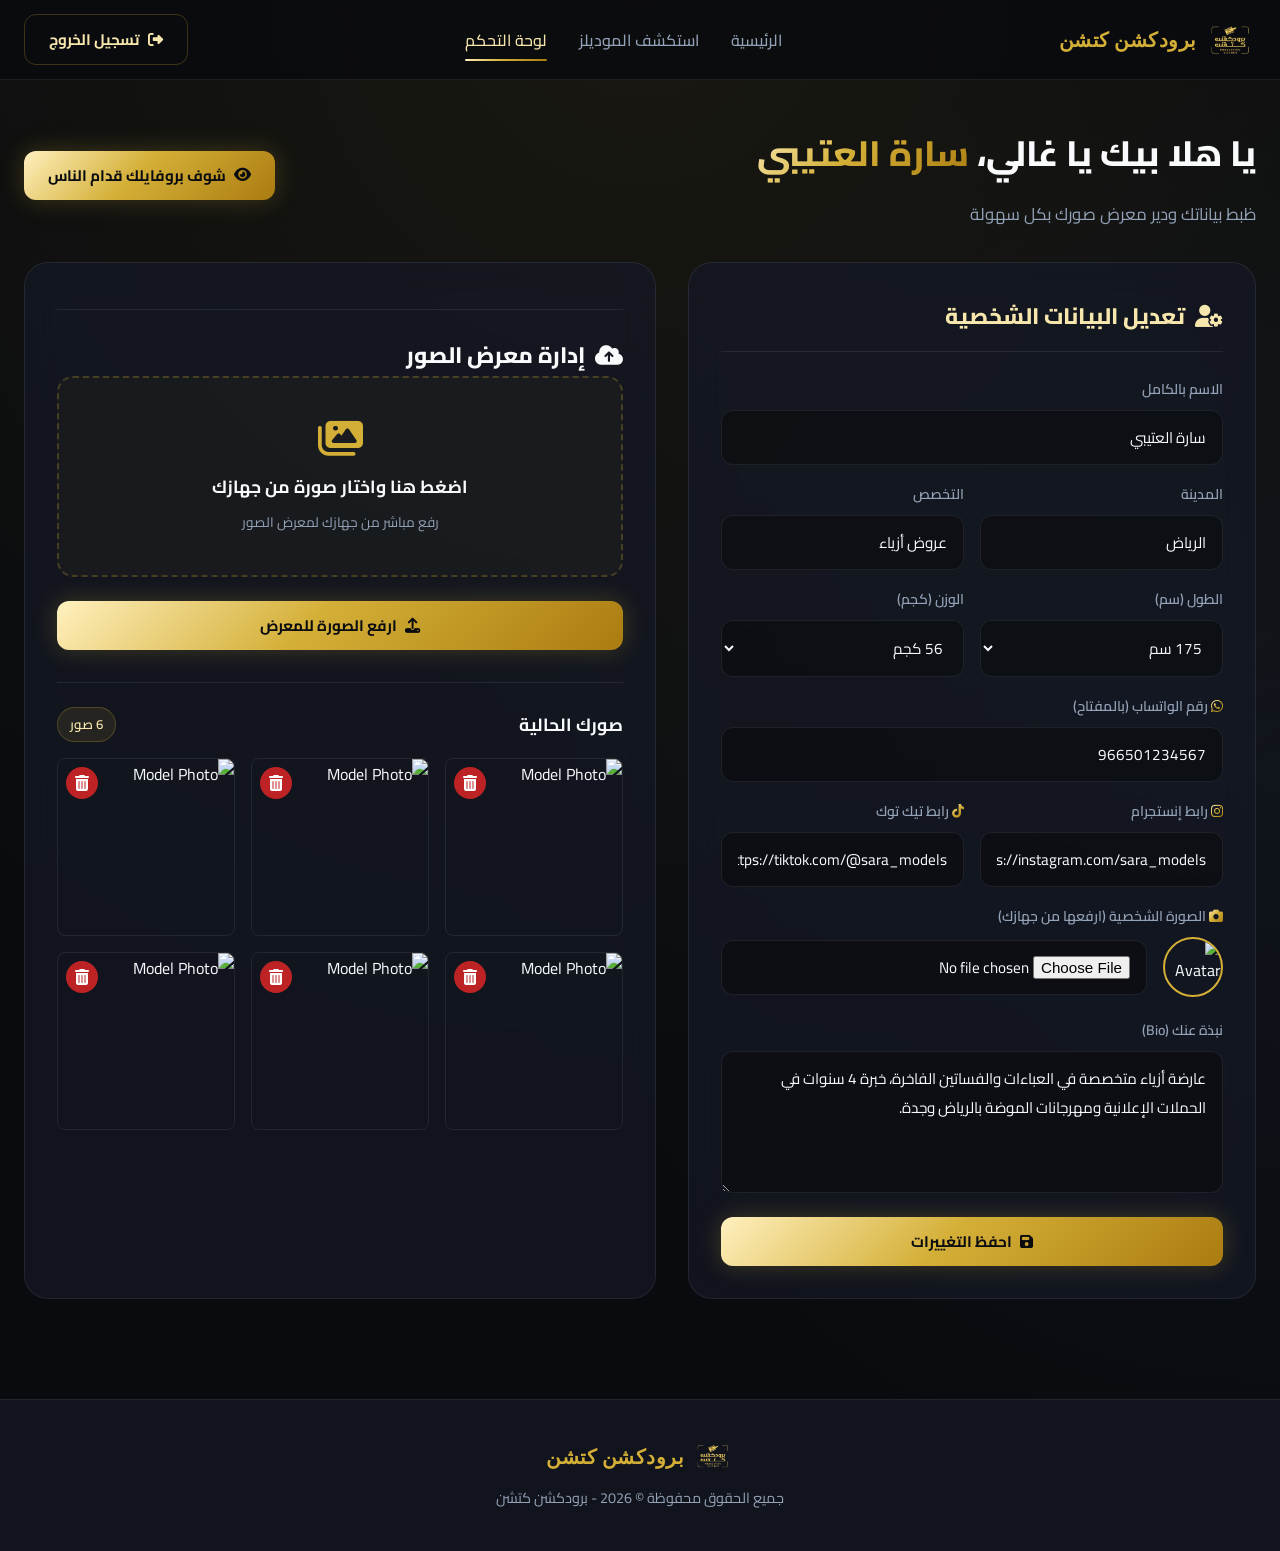
==== dashboard.html @ b711ef59 "Add files via upload" ====
<!DOCTYPE html>
<html lang="ar" dir="rtl">
<head>
  <meta charset="UTF-8">
  <meta name="viewport" content="width=device-width, initial-scale=1.0">
  <title>لوحة التحكم | منصة الموديلز</title>
  <meta name="description" content="لوحة تحكم الموديل لإدارة البيانات الشخصية ومعرض الصور.">
  
  <!-- Font Awesome Icons -->
  <link rel="stylesheet" href="https://cdnjs.cloudflare.com/ajax/libs/font-awesome/6.4.0/css/all.min.css">
  
  <!-- Custom Style -->
  <link rel="stylesheet" href="style.css">
</head>
<body>

  <!-- Navigation Bar -->
  <nav class="navbar">
    <div class="nav-container">
      <a href="index.html" class="logo" style="display: flex; align-items: center; gap: 10px;">
        <img src="kitchen1.png" alt="Production Kitchen Logo" class="logo-img" style="height: 40px; width: auto; border-radius: 8px;">
        <span style="font-family: 'Outfit', sans-serif; font-weight: 700; font-size: 1.25rem; letter-spacing: 0.5px; color: var(--gold-primary);">برودكشن كتشن</span>
      </a>

      <ul class="nav-links">
        <li><a href="index.html" class="nav-link">الرئيسية</a></li>
        <li><a href="explore.html" class="nav-link">استكشف الموديلز</a></li>
        <li><a href="dashboard.html" class="nav-link active">لوحة التحكم</a></li>
      </ul>

      <div class="nav-actions">
        <button class="btn btn-outline-gold" id="dashLogoutBtn">
          <i class="fa-solid fa-right-from-bracket"></i>
          <span>تسجيل الخروج</span>
        </button>
      </div>
    </div>
  </nav>

  <!-- Main Content -->
  <main class="main-wrapper">
    <div class="container">
      
      <!-- Dashboard Top Header Bar -->
      <div style="display: flex; align-items: center; justify-content: space-between; margin-bottom: 32px; flex-wrap: wrap; gap: 16px;">
        <div>
          <h1 class="section-title">يا هلا بيك يا غالي، <span class="gold-text" id="dashWelcomeName">الموديل</span></h1>
          <p class="section-desc">ظبط بياناتك ودير معرض صورك بكل سهولة</p>
        </div>

        <a href="#" id="dashViewPublicProfile" target="_blank" class="btn btn-gold">
          <i class="fa-solid fa-eye"></i>
          <span>شوف بروفايلك قدام الناس</span>
        </a>
      </div>

      <!-- Dashboard Layout Grid -->
      <div class="dashboard-grid">
        
        <!-- Left Column: Profile Settings Form -->
        <div class="dash-card">
          <h2 class="dash-card-title">
            <i class="fa-solid fa-user-gear"></i>
            <span>تعديل البيانات الشخصية</span>
          </h2>

          <form id="dashProfileForm">
            <div class="form-group" style="margin-bottom: 16px;">
              <label class="form-label">الاسم بالكامل</label>
              <input type="text" id="dashFullName" class="input-control" required placeholder="اكتب اسمك بالكامل">
            </div>

            <div class="filter-grid" style="grid-template-columns: 1fr 1fr; margin-bottom: 16px;">
              <div class="form-group">
                <label class="form-label">المدينة</label>
                <input type="text" id="dashCity" class="input-control" placeholder="اكتب مدينتك">
              </div>

              <div class="form-group">
                <label class="form-label">التخصص</label>
                <input type="text" id="dashCategory" class="input-control" placeholder="اكتب التخصص">
              </div>
            </div>

            <div class="filter-grid" style="grid-template-columns: 1fr 1fr; margin-bottom: 16px;">
              <div class="form-group">
                <label class="form-label">الطول (سم)</label>
                <select id="dashHeight" class="input-control">
                  <option value="">اختار الطول...</option>
                </select>
              </div>

              <div class="form-group">
                <label class="form-label">الوزن (كجم)</label>
                <select id="dashWeight" class="input-control">
                  <option value="">اختار الوزن...</option>
                </select>
              </div>
            </div>

            <div class="form-group" style="margin-bottom: 16px;">
              <label class="form-label"><i class="fa-brands fa-whatsapp gold-text"></i> رقم الواتساب (بالمفتاح)</label>
              <input type="text" id="dashWhatsapp" class="input-control" placeholder="مثال: 966501234567" required>
            </div>

            <div class="filter-grid" style="grid-template-columns: 1fr 1fr; margin-bottom: 16px;">
              <div class="form-group">
                <label class="form-label"><i class="fa-brands fa-instagram gold-text"></i> رابط إنستجرام</label>
                <input type="url" id="dashInstagram" class="input-control" placeholder="https://instagram.com/username">
              </div>

              <div class="form-group">
                <label class="form-label"><i class="fa-brands fa-tiktok gold-text"></i> رابط تيك توك</label>
                <input type="url" id="dashTiktok" class="input-control" placeholder="https://tiktok.com/@username">
              </div>
            </div>

            <div class="form-group" style="margin-bottom: 20px;">
              <label class="form-label"><i class="fa-solid fa-camera gold-text"></i> الصورة الشخصية (ارفعها من جهازك)</label>
              <div style="display: flex; align-items: center; gap: 16px;">
                <img id="dashAvatarPreview" src="https://images.unsplash.com/photo-1534528741775-53994a69daeb?auto=format&fit=crop&q=80&w=800" alt="Avatar Preview" style="width: 60px; height: 60px; border-radius: 50%; object-fit: cover; border: 2px solid var(--gold-primary);">
                <div style="flex: 1;">
                  <input type="file" id="dashAvatarFileInput" accept="image/*" class="input-control" style="width: 100%;">
                </div>
              </div>
            </div>

            <div class="form-group" style="margin-bottom: 24px;">
              <label class="form-label">نبذة عنك (Bio)</label>
              <textarea id="dashBio" class="input-control" rows="4" placeholder="اكتب نبذة عن خبرتك وإنجازاتك..."></textarea>
            </div>

            <button type="submit" class="btn btn-gold" style="width: 100%;">
              <i class="fa-solid fa-floppy-disk"></i>
              <span>احفظ التغييرات</span>
            </button>
          </form>
        </div>

        <!-- Right Column: Portfolio & Storage Image Upload Section -->
        <div class="dash-card">
          <h2 class="dash-card-title">
            <h2 style="font-size: 1.4rem; font-weight: 800; display: flex; align-items: center; gap: 10px;">
              <i class="fa-solid fa-cloud-arrow-up"></i>
              <span>إدارة معرض الصور</span>
            </h2>
          </h2>

          <!-- Upload Dropzone Form -->
          <form id="dashUploadForm">
            <div class="upload-box" id="uploadDropzone">
              <i class="fa-solid fa-images upload-icon"></i>
              <div class="upload-title">اضغط هنا واختار صورة من جهازك</div>
              <div class="upload-hint">رفع مباشر من جهازك لمعرض الصور</div>
              <input type="file" id="portfolioFileInput" accept="image/*" style="display: none;">
            </div>

            <div id="fileSelectedInfo" style="display: none; margin-bottom: 16px; background: rgba(212, 175, 55, 0.1); padding: 12px; border-radius: var(--radius-md); border: 1px solid var(--border-gold); align-items: center; justify-content: space-between;">
              <span id="fileNameDisplay" style="font-weight: 600; color: var(--gold-light);"></span>
              <button type="button" id="clearFileBtn" class="btn btn-outline-gold" style="padding: 4px 12px; font-size: 0.8rem;">إلغاء</button>
            </div>

            <button type="submit" class="btn btn-gold" id="uploadSubmitBtn" style="width: 100%; margin-bottom: 32px;">
              <i class="fa-solid fa-upload"></i>
              <span>ارفع الصورة للمعرض</span>
            </button>
          </form>

          <!-- Current Portfolio Preview & Delete Grid -->
          <div style="border-top: 1px solid var(--border-subtle); padding-top: 24px;">
            <h3 style="font-size: 1.1rem; font-weight: 700; margin-bottom: 16px; color: var(--text-main); display: flex; justify-content: space-between; align-items: center;">
              <span>صورك الحالية</span>
              <span class="gold-badge" id="dashPhotoCount">0 صور</span>
            </h3>

            <div class="dash-portfolio-grid" id="dashPortfolioGrid">
              <!-- Dynamically populated preview photos with delete icons -->
            </div>
          </div>

        </div>

      </div>
    </div>
  </main>

  <!-- Footer -->
  <footer class="footer">
    <div class="footer-logo" style="display: flex; align-items: center; justify-content: center; gap: 10px;">
      <img src="kitchen1.png" alt="Production Kitchen Logo" style="height: 32px; width: auto; border-radius: 6px;">
      <span style="font-family: 'Outfit', sans-serif; font-weight: 700; font-size: 1.25rem; letter-spacing: 0.5px; color: var(--gold-primary);">برودكشن كتشن</span>
    </div>
    <p>جميع الحقوق محفوظة © 2026 - برودكشن كتشن</p>
  </footer>

  <!-- Toast Notification System -->
  <div class="toast-container" id="toastContainer"></div>

  <!-- Supabase CDN JS -->
  <script src="https://cdn.jsdelivr.net/npm/@supabase/supabase-js@2/dist/umd/supabase.min.js"></script>
  <!-- Configuration & Script -->
  <script src="config.js"></script>
  <script src="script.js"></script>
</body>
</html>
---- style.css ----
/* 
  منصة المودلز - Models Platform
  Luxury Dark & Metallic Gold Theme (RTL First)
*/

@import url('https://fonts.googleapis.com/css2?family=Cairo:wght@300;400;500;600;700;800;900&family=Outfit:wght@400;600;700&display=swap');

:root {
  --bg-primary: #090b0e;
  --bg-secondary: #11141c;
  --bg-card: rgba(20, 25, 36, 0.75);
  --bg-card-hover: rgba(28, 34, 48, 0.85);
  --bg-glass: rgba(255, 255, 255, 0.03);
  --bg-modal: #131722;
  
  --gold-primary: #D4AF37;
  --gold-light: #F7E7AD;
  --gold-dark: #997A15;
  --gold-gradient: linear-gradient(135deg, #FFF0BE 0%, #D4AF37 45%, #AA7C11 100%);
  --gold-gradient-hover: linear-gradient(135deg, #FFFFFF 0%, #F3E5AB 40%, #C59B27 100%);
  --gold-glow: 0 0 25px rgba(212, 175, 55, 0.25);
  --gold-glow-heavy: 0 0 35px rgba(212, 175, 55, 0.45);
  
  --whatsapp-color: #25D366;
  --whatsapp-glow: 0 0 20px rgba(37, 211, 102, 0.35);
  --instagram-gradient: linear-gradient(45deg, #f09433 0%, #e6683c 25%, #dc2743 50%, #cc2366 75%, #bc1888 100%);
  --tiktok-color: #00f2fe;

  --text-main: #F8FAFC;
  --text-muted: #94A3B8;
  --text-gold: #E5C365;

  --border-gold: rgba(212, 175, 55, 0.25);
  --border-gold-hover: rgba(212, 175, 55, 0.6);
  --border-subtle: rgba(255, 255, 255, 0.08);

  --radius-xl: 24px;
  --radius-lg: 16px;
  --radius-md: 12px;
  --radius-sm: 8px;

  --transition-fast: all 0.2s cubic-bezier(0.4, 0, 0.2, 1);
  --transition-smooth: all 0.35s cubic-bezier(0.4, 0, 0.2, 1);
}

/* Reset & Base Setup */
*, *::before, *::after {
  box-sizing: border-box;
  margin: 0;
  padding: 0;
}

html {
  scroll-behavior: smooth;
  font-family: 'Cairo', sans-serif;
  background-color: var(--bg-primary);
  color: var(--text-main);
  direction: rtl;
  text-align: right;
}

body {
  min-height: 100vh;
  display: flex;
  flex-direction: column;
  background: radial-gradient(circle at 50% 0%, rgba(212, 175, 55, 0.08) 0%, transparent 65%),
              radial-gradient(circle at 100% 50%, rgba(20, 25, 36, 0.6) 0%, transparent 50%),
              var(--bg-primary);
  overflow-x: hidden;
  position: relative;
}

a {
  color: inherit;
  text-decoration: none;
}

button, input, select, textarea {
  font-family: inherit;
  border: none;
  outline: none;
}

/* Typography Utilities */
.gold-text {
  background: var(--gold-gradient);
  -webkit-background-clip: text;
  -webkit-text-fill-color: transparent;
  display: inline-block;
}

.gold-badge {
  background: rgba(212, 175, 55, 0.1);
  border: 1px solid var(--border-gold);
  color: var(--gold-light);
  padding: 4px 12px;
  border-radius: 50px;
  font-size: 0.825rem;
  font-weight: 600;
  display: inline-flex;
  align-items: center;
  gap: 6px;
}

/* Navbar */
.navbar {
  position: fixed;
  top: 0;
  right: 0;
  left: 0;
  height: 80px;
  background: rgba(9, 11, 14, 0.8);
  backdrop-filter: blur(16px);
  -webkit-backdrop-filter: blur(16px);
  border-bottom: 1px solid var(--border-subtle);
  z-index: 1000;
  display: flex;
  align-items: center;
}

.nav-container {
  width: 100%;
  max-width: 1280px;
  margin: 0 auto;
  padding: 0 24px;
  display: flex;
  justify-content: space-between;
  align-items: center;
}

.logo {
  display: flex;
  align-items: center;
  gap: 12px;
  font-size: 1.5rem;
  font-weight: 800;
}

.logo-icon {
  width: 42px;
  height: 42px;
  border-radius: 12px;
  background: var(--gold-gradient);
  display: flex;
  align-items: center;
  justify-content: center;
  color: var(--bg-primary);
  font-size: 1.25rem;
  box-shadow: var(--gold-glow);
}

.nav-links {
  display: flex;
  align-items: center;
  gap: 32px;
  list-style: none;
}

.nav-link {
  color: var(--text-muted);
  font-weight: 500;
  font-size: 1rem;
  transition: var(--transition-fast);
  position: relative;
}

.nav-link:hover, .nav-link.active {
  color: var(--gold-light);
}

.nav-link.active::after {
  content: '';
  position: absolute;
  bottom: -6px;
  right: 0;
  width: 100%;
  height: 2px;
  background: var(--gold-gradient);
  border-radius: 2px;
}

.nav-actions {
  display: flex;
  align-items: center;
  gap: 16px;
}

/* Buttons */
.btn {
  padding: 10px 24px;
  border-radius: var(--radius-md);
  font-weight: 700;
  font-size: 0.95rem;
  cursor: pointer;
  transition: var(--transition-smooth);
  display: inline-flex;
  align-items: center;
  justify-content: center;
  gap: 8px;
}

.btn-gold {
  background: var(--gold-gradient);
  color: var(--bg-primary);
  box-shadow: var(--gold-glow);
}

.btn-gold:hover {
  background: var(--gold-gradient-hover);
  box-shadow: var(--gold-glow-heavy);
  transform: translateY(-2px);
}

.btn-outline-gold {
  background: transparent;
  color: var(--gold-light);
  border: 1px solid var(--border-gold);
}

.btn-outline-gold:hover {
  background: rgba(212, 175, 55, 0.12);
  border-color: var(--gold-primary);
  transform: translateY(-2px);
}

.btn-whatsapp {
  background: linear-gradient(135deg, #25D366 0%, #128C7E 100%);
  color: #FFFFFF;
  box-shadow: var(--whatsapp-glow);
  font-weight: 700;
}

.btn-whatsapp:hover {
  filter: brightness(1.1);
  box-shadow: 0 0 30px rgba(37, 211, 102, 0.6);
  transform: translateY(-2px);
}

.btn-icon {
  width: 44px;
  height: 44px;
  border-radius: var(--radius-md);
  display: flex;
  align-items: center;
  justify-content: center;
  background: var(--bg-glass);
  border: 1px solid var(--border-subtle);
  color: var(--text-main);
  font-size: 1.2rem;
  transition: var(--transition-fast);
  cursor: pointer;
}

.btn-icon:hover {
  border-color: var(--border-gold);
  color: var(--gold-light);
  transform: translateY(-2px);
}

.btn-instagram:hover {
  background: var(--instagram-gradient);
  color: #fff;
  border-color: transparent;
}

.btn-tiktok:hover {
  background: #000;
  color: var(--tiktok-color);
  border-color: var(--tiktok-color);
}

/* Page Layout Wrappers */
.main-wrapper {
  margin-top: 80px;
  flex: 1;
}

.container {
  max-width: 1280px;
  margin: 0 auto;
  padding: 40px 24px;
}

/* Hero Section (Index) */
.hero {
  position: relative;
  padding: 80px 24px 100px;
  text-align: center;
  display: flex;
  flex-direction: column;
  align-items: center;
  justify-content: center;
}

.hero-bg-glow {
  position: absolute;
  top: 50%;
  left: 50%;
  transform: translate(-50%, -50%);
  width: 600px;
  height: 350px;
  background: radial-gradient(circle, rgba(212, 175, 55, 0.15) 0%, transparent 70%);
  filter: blur(50px);
  pointer-events: none;
}

.hero-tag {
  margin-bottom: 24px;
}

.hero-title {
  font-size: 3.5rem;
  font-weight: 900;
  line-height: 1.25;
  max-width: 900px;
  margin-bottom: 24px;
}

.hero-subtitle {
  font-size: 1.25rem;
  color: var(--text-muted);
  max-width: 650px;
  line-height: 1.8;
  margin-bottom: 40px;
}

.hero-actions {
  display: flex;
  gap: 20px;
  justify-content: center;
  flex-wrap: wrap;
}

.hero-actions .btn {
  padding: 16px 36px;
  font-size: 1.1rem;
}

/* Features Grid */
.features-section {
  padding: 60px 0;
}

.section-header {
  text-align: center;
  margin-bottom: 48px;
}

.section-title {
  font-size: 2.2rem;
  font-weight: 800;
  margin-bottom: 12px;
}

.section-desc {
  color: var(--text-muted);
  font-size: 1.05rem;
}

.features-grid {
  display: grid;
  grid-template-columns: repeat(auto-fit, minmax(300px, 1fr));
  gap: 28px;
}

.feature-card {
  background: var(--bg-card);
  border: 1px solid var(--border-subtle);
  border-radius: var(--radius-lg);
  padding: 32px;
  backdrop-filter: blur(12px);
  transition: var(--transition-smooth);
}

.feature-card:hover {
  border-color: var(--border-gold);
  transform: translateY(-6px);
  box-shadow: 0 10px 30px rgba(0, 0, 0, 0.5);
}

.feature-icon {
  width: 60px;
  height: 60px;
  border-radius: var(--radius-md);
  background: rgba(212, 175, 55, 0.1);
  border: 1px solid var(--border-gold);
  color: var(--gold-primary);
  display: flex;
  align-items: center;
  justify-content: center;
  font-size: 1.6rem;
  margin-bottom: 20px;
}

.feature-title {
  font-size: 1.3rem;
  font-weight: 700;
  margin-bottom: 10px;
  color: var(--text-main);
}

.feature-text {
  color: var(--text-muted);
  line-height: 1.7;
  font-size: 0.95rem;
}

/* Explore / Filter Bar */
.filter-wrapper {
  background: var(--bg-card);
  border: 1px solid var(--border-subtle);
  border-radius: var(--radius-lg);
  padding: 20px;
  margin-bottom: 36px;
  backdrop-filter: blur(12px);
}

.filter-grid {
  display: grid;
  grid-template-columns: 2fr 1fr 1fr;
  gap: 16px;
}

@media (max-width: 768px) {
  .filter-grid {
    grid-template-columns: 1fr;
  }
}

.form-group {
  display: flex;
  flex-direction: column;
  gap: 8px;
}

.form-label {
  font-size: 0.875rem;
  color: var(--text-muted);
  font-weight: 600;
}

.input-control {
  background: rgba(9, 11, 14, 0.6);
  border: 1px solid var(--border-subtle);
  border-radius: var(--radius-md);
  padding: 12px 16px;
  color: var(--text-main);
  font-size: 0.95rem;
  transition: var(--transition-fast);
}

.input-control:focus {
  border-color: var(--gold-primary);
  box-shadow: 0 0 10px rgba(212, 175, 55, 0.2);
}

select.input-control {
  cursor: pointer;
}

select.input-control option {
  background: var(--bg-secondary);
  color: var(--text-main);
}

/* Models Catalog Grid */
.models-grid {
  display: grid;
  grid-template-columns: repeat(auto-fill, minmax(280px, 1fr));
  gap: 28px;
}

.model-card {
  background: var(--bg-card);
  border: 1px solid var(--border-subtle);
  border-radius: var(--radius-lg);
  overflow: hidden;
  backdrop-filter: blur(10px);
  transition: var(--transition-smooth);
  display: flex;
  flex-direction: column;
}

.model-card:hover {
  border-color: var(--border-gold-hover);
  transform: translateY(-8px);
  box-shadow: 0 15px 35px rgba(0, 0, 0, 0.6);
}

.model-thumb-container {
  position: relative;
  width: 100%;
  height: 340px;
  overflow: hidden;
  background: #000;
}

.model-thumb {
  width: 100%;
  height: 100%;
  object-fit: cover;
  transition: transform 0.5s ease;
}

.model-card:hover .model-thumb {
  transform: scale(1.06);
}

.model-badge-overlay {
  position: absolute;
  top: 14px;
  right: 14px;
}

.model-card-body {
  padding: 20px;
  display: flex;
  flex-direction: column;
  flex: 1;
}

.model-card-name {
  font-size: 1.25rem;
  font-weight: 800;
  margin-bottom: 6px;
  color: var(--text-main);
}

.model-card-info {
  display: flex;
  align-items: center;
  gap: 12px;
  font-size: 0.875rem;
  color: var(--text-muted);
  margin-bottom: 16px;
}

.model-card-info i {
  color: var(--gold-primary);
}

.model-card-actions {
  margin-top: auto;
  display: flex;
  gap: 10px;
  align-items: center;
}

.btn-square {
  width: 45px;
  height: 45px;
  padding: 0;
  border-radius: var(--radius-md);
  display: inline-flex;
  align-items: center;
  justify-content: center;
  font-size: 1.15rem;
  flex-shrink: 0;
}

/* Profile Page (Instagram-style) */
.profile-header-card {
  background: var(--bg-card);
  border: 1px solid var(--border-subtle);
  border-radius: var(--radius-xl);
  padding: 40px;
  margin-bottom: 40px;
  backdrop-filter: blur(16px);
}

.profile-hero-content {
  display: flex;
  align-items: center;
  gap: 40px;
}

@media (max-width: 768px) {
  .profile-hero-content {
    flex-direction: column;
    text-align: center;
  }
}

.profile-avatar-wrapper {
  position: relative;
  width: 160px;
  height: 160px;
  flex-shrink: 0;
}

.profile-avatar {
  width: 100%;
  height: 100%;
  border-radius: 50%;
  object-fit: cover;
  border: 3px solid var(--gold-primary);
  box-shadow: var(--gold-glow);
  padding: 4px;
  background: var(--bg-primary);
}

.profile-details {
  flex: 1;
}

.profile-title-area {
  display: flex;
  align-items: center;
  gap: 16px;
  margin-bottom: 12px;
  flex-wrap: wrap;
}

.profile-name {
  font-size: 2.2rem;
  font-weight: 900;
}

.profile-bio {
  color: var(--text-muted);
  font-size: 1.05rem;
  line-height: 1.7;
  margin-bottom: 24px;
  max-width: 750px;
}

.profile-stats-grid {
  display: grid;
  grid-template-columns: repeat(4, 1fr);
  gap: 16px;
  margin-bottom: 28px;
  background: rgba(9, 11, 14, 0.5);
  border: 1px solid var(--border-subtle);
  border-radius: var(--radius-md);
  padding: 16px;
}

@media (max-width: 600px) {
  .profile-stats-grid {
    grid-template-columns: repeat(2, 1fr);
  }
}

.stat-item {
  text-align: center;
}

.stat-label {
  font-size: 0.8rem;
  color: var(--text-muted);
  margin-bottom: 4px;
}

.stat-value {
  font-size: 1.1rem;
  font-weight: 700;
  color: var(--gold-light);
}

.profile-actions-bar {
  display: flex;
  align-items: center;
  gap: 14px;
  flex-wrap: wrap;
}

/* Portfolio Masonry / 3-Column Grid */
.portfolio-header {
  display: flex;
  align-items: center;
  justify-content: space-between;
  margin-bottom: 24px;
  border-bottom: 1px solid var(--border-subtle);
  padding-bottom: 16px;
}

.portfolio-grid {
  display: grid;
  grid-template-columns: repeat(3, 1fr);
  gap: 20px;
}

@media (max-width: 768px) {
  .portfolio-grid {
    grid-template-columns: repeat(2, 1fr);
  }
}

@media (max-width: 480px) {
  .portfolio-grid {
    grid-template-columns: 1fr;
  }
}

.portfolio-item {
  position: relative;
  aspect-ratio: 1 / 1;
  border-radius: var(--radius-md);
  overflow: hidden;
  background: #000;
  border: 1px solid var(--border-subtle);
  cursor: pointer;
}

.portfolio-img {
  width: 100%;
  height: 100%;
  object-fit: cover;
  transition: transform 0.4s ease;
}

.portfolio-item:hover .portfolio-img {
  transform: scale(1.08);
}

.portfolio-overlay {
  position: absolute;
  inset: 0;
  background: rgba(9, 11, 14, 0.6);
  display: flex;
  align-items: center;
  justify-content: center;
  opacity: 0;
  transition: var(--transition-fast);
  color: var(--gold-light);
  font-size: 1.8rem;
}

.portfolio-item:hover .portfolio-overlay {
  opacity: 1;
}

/* Lightbox Modal */
.lightbox {
  position: fixed;
  inset: 0;
  background: rgba(0, 0, 0, 0.9);
  backdrop-filter: blur(12px);
  z-index: 2000;
  display: flex;
  align-items: center;
  justify-content: center;
  opacity: 0;
  pointer-events: none;
  transition: var(--transition-fast);
  padding: 24px;
}

.lightbox.active {
  opacity: 1;
  pointer-events: auto;
}

.lightbox-content {
  max-width: 90vw;
  max-height: 85vh;
  border-radius: var(--radius-md);
  box-shadow: 0 0 50px rgba(0,0,0,0.8);
  border: 1px solid var(--border-gold);
  object-fit: contain;
}

.lightbox-close {
  position: absolute;
  top: 24px;
  left: 24px;
  font-size: 2rem;
  color: var(--text-main);
  cursor: pointer;
  transition: var(--transition-fast);
}

.lightbox-close:hover {
  color: var(--gold-primary);
}

/* Dashboard Layout */
.dashboard-grid {
  display: grid;
  grid-template-columns: 1fr 2fr;
  gap: 32px;
}

@media (max-width: 992px) {
  .dashboard-grid {
    grid-template-columns: 1fr;
  }
}

.dash-card {
  background: var(--bg-card);
  border: 1px solid var(--border-subtle);
  border-radius: var(--radius-xl);
  padding: 32px;
  backdrop-filter: blur(16px);
}

.dash-card-title {
  font-size: 1.4rem;
  font-weight: 800;
  margin-bottom: 24px;
  display: flex;
  align-items: center;
  gap: 10px;
  color: var(--gold-light);
  border-bottom: 1px solid var(--border-subtle);
  padding-bottom: 14px;
}

.upload-box {
  border: 2px dashed var(--border-gold);
  border-radius: var(--radius-lg);
  padding: 40px 20px;
  text-align: center;
  background: rgba(212, 175, 55, 0.03);
  cursor: pointer;
  transition: var(--transition-fast);
  margin-bottom: 24px;
}

.upload-box:hover {
  background: rgba(212, 175, 55, 0.08);
  border-color: var(--gold-primary);
}

.upload-icon {
  font-size: 2.5rem;
  color: var(--gold-primary);
  margin-bottom: 12px;
}

.upload-title {
  font-size: 1.1rem;
  font-weight: 700;
  margin-bottom: 6px;
}

.upload-hint {
  font-size: 0.85rem;
  color: var(--text-muted);
}

.dash-portfolio-grid {
  display: grid;
  grid-template-columns: repeat(auto-fill, minmax(130px, 1fr));
  gap: 16px;
}

.dash-photo-item {
  position: relative;
  aspect-ratio: 1/1;
  border-radius: var(--radius-sm);
  overflow: hidden;
  border: 1px solid var(--border-subtle);
}

.dash-photo-img {
  width: 100%;
  height: 100%;
  object-fit: cover;
}

.dash-photo-delete {
  position: absolute;
  top: 8px;
  left: 8px;
  width: 32px;
  height: 32px;
  border-radius: 50%;
  background: rgba(220, 38, 38, 0.85);
  color: #fff;
  display: flex;
  align-items: center;
  justify-content: center;
  cursor: pointer;
  transition: var(--transition-fast);
}

.dash-photo-delete:hover {
  background: #dc2626;
  transform: scale(1.1);
}

/* Auth Modal */
.modal-overlay {
  position: fixed;
  inset: 0;
  background: rgba(0, 0, 0, 0.85);
  backdrop-filter: blur(12px);
  z-index: 3000;
  display: flex;
  align-items: center;
  justify-content: center;
  opacity: 0;
  pointer-events: none;
  transition: var(--transition-fast);
  padding: 20px;
}

.modal-overlay.active {
  opacity: 1;
  pointer-events: auto;
}

.modal-box {
  width: 100%;
  max-width: 440px;
  background: var(--bg-modal);
  border: 1px solid var(--border-gold);
  border-radius: var(--radius-xl);
  padding: 36px;
  box-shadow: var(--gold-glow);
  position: relative;
}

.modal-close {
  position: absolute;
  top: 20px;
  left: 20px;
  font-size: 1.25rem;
  color: var(--text-muted);
  cursor: pointer;
  transition: var(--transition-fast);
}

.modal-close:hover {
  color: var(--text-main);
}

.modal-tabs {
  display: flex;
  background: rgba(9, 11, 14, 0.6);
  border-radius: var(--radius-md);
  padding: 4px;
  margin-bottom: 24px;
}

.modal-tab {
  flex: 1;
  padding: 10px;
  text-align: center;
  font-weight: 700;
  font-size: 0.95rem;
  color: var(--text-muted);
  border-radius: var(--radius-sm);
  cursor: pointer;
  transition: var(--transition-fast);
}

.modal-tab.active {
  background: var(--gold-gradient);
  color: var(--bg-primary);
  box-shadow: 0 2px 10px rgba(0,0,0,0.3);
}

/* Toast Notifications */
.toast-container {
  position: fixed;
  bottom: 24px;
  right: 24px;
  z-index: 4000;
  display: flex;
  flex-direction: column;
  gap: 10px;
}

.toast {
  background: var(--bg-card);
  border: 1px solid var(--border-gold);
  border-radius: var(--radius-md);
  padding: 14px 20px;
  color: var(--text-main);
  box-shadow: 0 10px 30px rgba(0,0,0,0.5);
  display: flex;
  align-items: center;
  gap: 12px;
  font-size: 0.95rem;
  font-weight: 600;
  animation: slideInRTL 0.3s ease;
}

.toast.success i { color: #22c55e; }
.toast.error i { color: #ef4444; }
.toast.info i { color: var(--gold-primary); }

@keyframes slideInRTL {
  from {
    transform: translateX(100%);
    opacity: 0;
  }
  to {
    transform: translateX(0);
    opacity: 1;
  }
}

/* Footer */
.footer {
  background: var(--bg-secondary);
  border-top: 1px solid var(--border-subtle);
  padding: 40px 24px;
  text-align: center;
  color: var(--text-muted);
  font-size: 0.9rem;
  margin-top: 60px;
}

.footer-logo {
  display: inline-flex;
  align-items: center;
  gap: 8px;
  font-weight: 800;
  font-size: 1.2rem;
  color: var(--text-main);
  margin-bottom: 12px;
}

/* Empty State */
.empty-state {
  text-align: center;
  padding: 60px 20px;
  color: var(--text-muted);
  grid-column: 1 / -1;
}

.empty-icon {
  font-size: 3rem;
  color: var(--gold-primary);
  margin-bottom: 16px;
  opacity: 0.6;
}
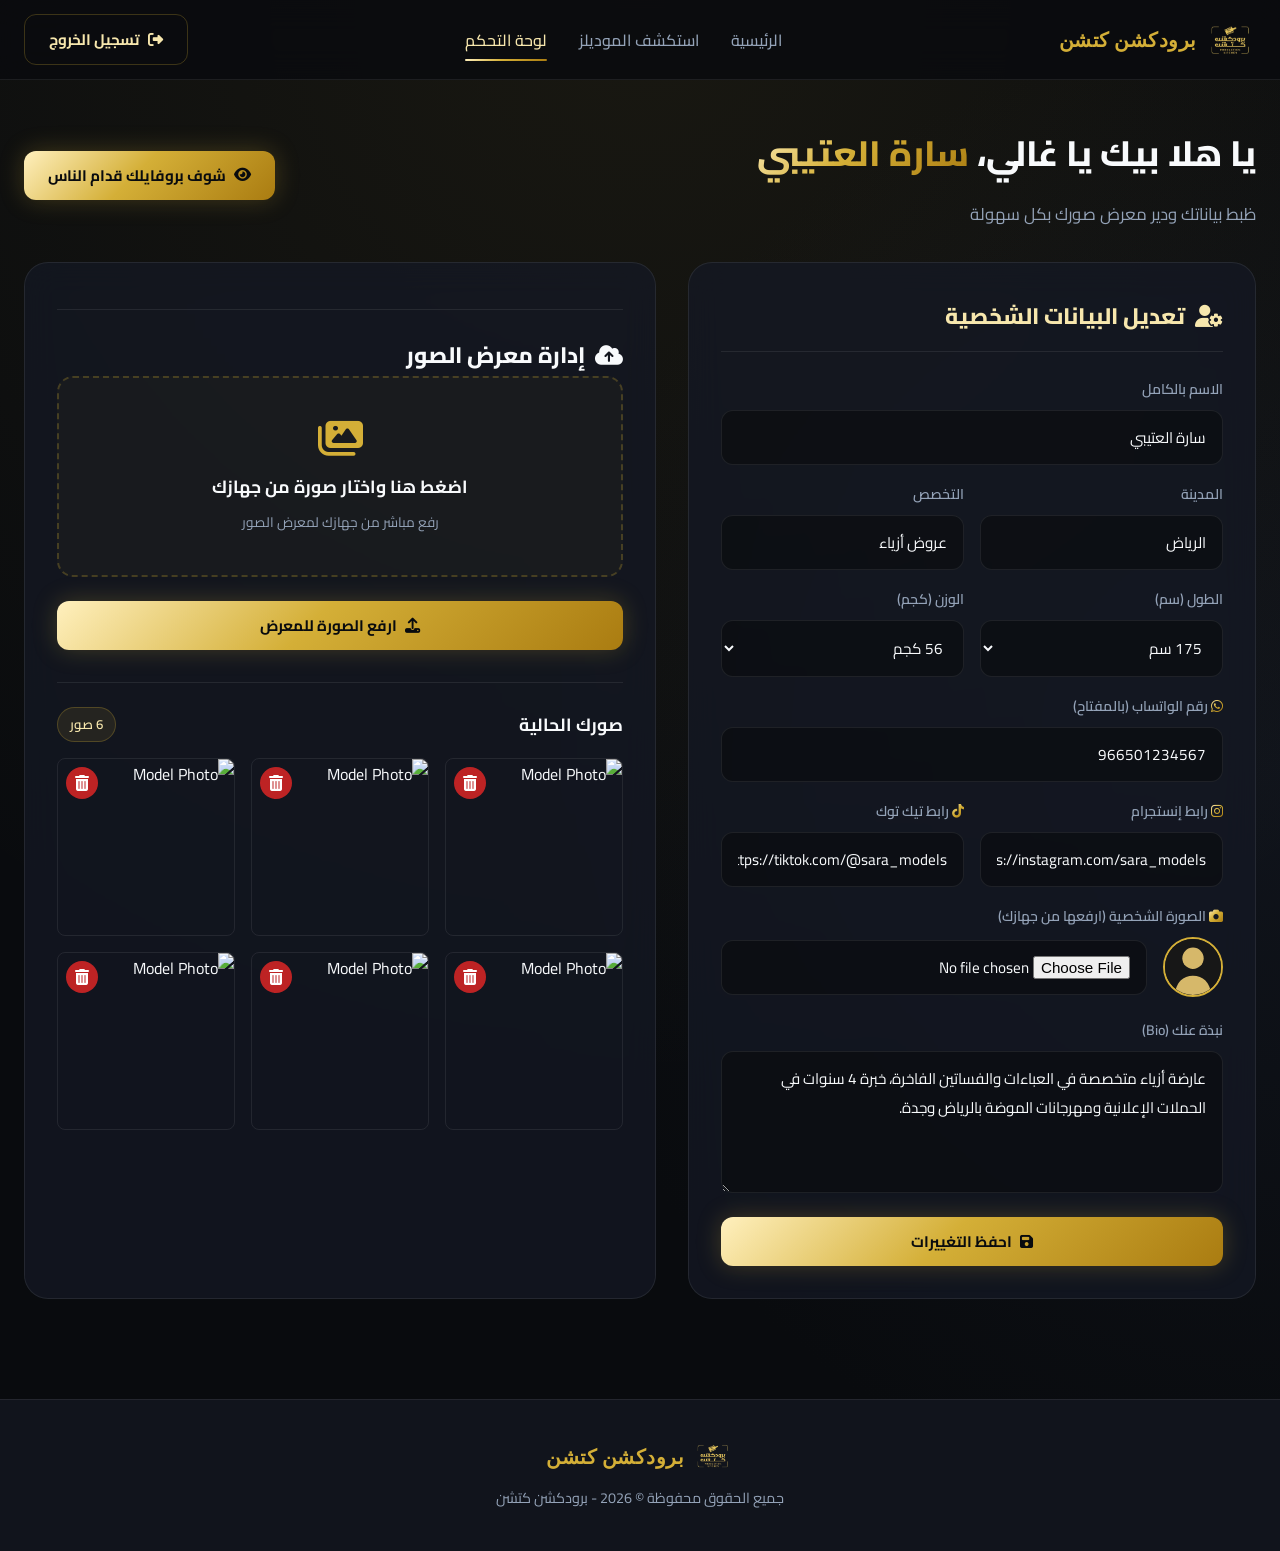
==== commit 887eabc2: "Use neutral avatar when profile photo is missing Replace the stock-person fallback with a local neut" ====
--- a/dashboard.html
+++ b/dashboard.html
@@ -1,205 +1,205 @@
-<!DOCTYPE html>
-<html lang="ar" dir="rtl">
-<head>
-  <meta charset="UTF-8">
-  <meta name="viewport" content="width=device-width, initial-scale=1.0">
-  <title>لوحة التحكم | منصة الموديلز</title>
-  <meta name="description" content="لوحة تحكم الموديل لإدارة البيانات الشخصية ومعرض الصور.">
-  
-  <!-- Font Awesome Icons -->
-  <link rel="stylesheet" href="https://cdnjs.cloudflare.com/ajax/libs/font-awesome/6.4.0/css/all.min.css">
-  
-  <!-- Custom Style -->
-  <link rel="stylesheet" href="style.css">
-</head>
-<body>
-
-  <!-- Navigation Bar -->
-  <nav class="navbar">
-    <div class="nav-container">
-      <a href="index.html" class="logo" style="display: flex; align-items: center; gap: 10px;">
-        <img src="kitchen1.png" alt="Production Kitchen Logo" class="logo-img" style="height: 40px; width: auto; border-radius: 8px;">
-        <span style="font-family: 'Outfit', sans-serif; font-weight: 700; font-size: 1.25rem; letter-spacing: 0.5px; color: var(--gold-primary);">برودكشن كتشن</span>
-      </a>
-
-      <ul class="nav-links">
-        <li><a href="index.html" class="nav-link">الرئيسية</a></li>
-        <li><a href="explore.html" class="nav-link">استكشف الموديلز</a></li>
-        <li><a href="dashboard.html" class="nav-link active">لوحة التحكم</a></li>
-      </ul>
-
-      <div class="nav-actions">
-        <button class="btn btn-outline-gold" id="dashLogoutBtn">
-          <i class="fa-solid fa-right-from-bracket"></i>
-          <span>تسجيل الخروج</span>
-        </button>
-      </div>
-    </div>
-  </nav>
-
-  <!-- Main Content -->
-  <main class="main-wrapper">
-    <div class="container">
-      
-      <!-- Dashboard Top Header Bar -->
-      <div style="display: flex; align-items: center; justify-content: space-between; margin-bottom: 32px; flex-wrap: wrap; gap: 16px;">
-        <div>
-          <h1 class="section-title">يا هلا بيك يا غالي، <span class="gold-text" id="dashWelcomeName">الموديل</span></h1>
-          <p class="section-desc">ظبط بياناتك ودير معرض صورك بكل سهولة</p>
-        </div>
-
-        <a href="#" id="dashViewPublicProfile" target="_blank" class="btn btn-gold">
-          <i class="fa-solid fa-eye"></i>
-          <span>شوف بروفايلك قدام الناس</span>
-        </a>
-      </div>
-
-      <!-- Dashboard Layout Grid -->
-      <div class="dashboard-grid">
-        
-        <!-- Left Column: Profile Settings Form -->
-        <div class="dash-card">
-          <h2 class="dash-card-title">
-            <i class="fa-solid fa-user-gear"></i>
-            <span>تعديل البيانات الشخصية</span>
-          </h2>
-
-          <form id="dashProfileForm">
-            <div class="form-group" style="margin-bottom: 16px;">
-              <label class="form-label">الاسم بالكامل</label>
-              <input type="text" id="dashFullName" class="input-control" required placeholder="اكتب اسمك بالكامل">
-            </div>
-
-            <div class="filter-grid" style="grid-template-columns: 1fr 1fr; margin-bottom: 16px;">
-              <div class="form-group">
-                <label class="form-label">المدينة</label>
-                <input type="text" id="dashCity" class="input-control" placeholder="اكتب مدينتك">
-              </div>
-
-              <div class="form-group">
-                <label class="form-label">التخصص</label>
-                <input type="text" id="dashCategory" class="input-control" placeholder="اكتب التخصص">
-              </div>
-            </div>
-
-            <div class="filter-grid" style="grid-template-columns: 1fr 1fr; margin-bottom: 16px;">
-              <div class="form-group">
-                <label class="form-label">الطول (سم)</label>
-                <select id="dashHeight" class="input-control">
-                  <option value="">اختار الطول...</option>
-                </select>
-              </div>
-
-              <div class="form-group">
-                <label class="form-label">الوزن (كجم)</label>
-                <select id="dashWeight" class="input-control">
-                  <option value="">اختار الوزن...</option>
-                </select>
-              </div>
-            </div>
-
-            <div class="form-group" style="margin-bottom: 16px;">
-              <label class="form-label"><i class="fa-brands fa-whatsapp gold-text"></i> رقم الواتساب (بالمفتاح)</label>
-              <input type="text" id="dashWhatsapp" class="input-control" placeholder="مثال: 966501234567" required>
-            </div>
-
-            <div class="filter-grid" style="grid-template-columns: 1fr 1fr; margin-bottom: 16px;">
-              <div class="form-group">
-                <label class="form-label"><i class="fa-brands fa-instagram gold-text"></i> رابط إنستجرام</label>
-                <input type="url" id="dashInstagram" class="input-control" placeholder="https://instagram.com/username">
-              </div>
-
-              <div class="form-group">
-                <label class="form-label"><i class="fa-brands fa-tiktok gold-text"></i> رابط تيك توك</label>
-                <input type="url" id="dashTiktok" class="input-control" placeholder="https://tiktok.com/@username">
-              </div>
-            </div>
-
-            <div class="form-group" style="margin-bottom: 20px;">
-              <label class="form-label"><i class="fa-solid fa-camera gold-text"></i> الصورة الشخصية (ارفعها من جهازك)</label>
-              <div style="display: flex; align-items: center; gap: 16px;">
-                <img id="dashAvatarPreview" src="https://images.unsplash.com/photo-1534528741775-53994a69daeb?auto=format&fit=crop&q=80&w=800" alt="Avatar Preview" style="width: 60px; height: 60px; border-radius: 50%; object-fit: cover; border: 2px solid var(--gold-primary);">
-                <div style="flex: 1;">
-                  <input type="file" id="dashAvatarFileInput" accept="image/*" class="input-control" style="width: 100%;">
-                </div>
-              </div>
-            </div>
-
-            <div class="form-group" style="margin-bottom: 24px;">
-              <label class="form-label">نبذة عنك (Bio)</label>
-              <textarea id="dashBio" class="input-control" rows="4" placeholder="اكتب نبذة عن خبرتك وإنجازاتك..."></textarea>
-            </div>
-
-            <button type="submit" class="btn btn-gold" style="width: 100%;">
-              <i class="fa-solid fa-floppy-disk"></i>
-              <span>احفظ التغييرات</span>
-            </button>
-          </form>
-        </div>
-
-        <!-- Right Column: Portfolio & Storage Image Upload Section -->
-        <div class="dash-card">
-          <h2 class="dash-card-title">
-            <h2 style="font-size: 1.4rem; font-weight: 800; display: flex; align-items: center; gap: 10px;">
-              <i class="fa-solid fa-cloud-arrow-up"></i>
-              <span>إدارة معرض الصور</span>
-            </h2>
-          </h2>
-
-          <!-- Upload Dropzone Form -->
-          <form id="dashUploadForm">
-            <div class="upload-box" id="uploadDropzone">
-              <i class="fa-solid fa-images upload-icon"></i>
-              <div class="upload-title">اضغط هنا واختار صورة من جهازك</div>
-              <div class="upload-hint">رفع مباشر من جهازك لمعرض الصور</div>
-              <input type="file" id="portfolioFileInput" accept="image/*" style="display: none;">
-            </div>
-
-            <div id="fileSelectedInfo" style="display: none; margin-bottom: 16px; background: rgba(212, 175, 55, 0.1); padding: 12px; border-radius: var(--radius-md); border: 1px solid var(--border-gold); align-items: center; justify-content: space-between;">
-              <span id="fileNameDisplay" style="font-weight: 600; color: var(--gold-light);"></span>
-              <button type="button" id="clearFileBtn" class="btn btn-outline-gold" style="padding: 4px 12px; font-size: 0.8rem;">إلغاء</button>
-            </div>
-
-            <button type="submit" class="btn btn-gold" id="uploadSubmitBtn" style="width: 100%; margin-bottom: 32px;">
-              <i class="fa-solid fa-upload"></i>
-              <span>ارفع الصورة للمعرض</span>
-            </button>
-          </form>
-
-          <!-- Current Portfolio Preview & Delete Grid -->
-          <div style="border-top: 1px solid var(--border-subtle); padding-top: 24px;">
-            <h3 style="font-size: 1.1rem; font-weight: 700; margin-bottom: 16px; color: var(--text-main); display: flex; justify-content: space-between; align-items: center;">
-              <span>صورك الحالية</span>
-              <span class="gold-badge" id="dashPhotoCount">0 صور</span>
-            </h3>
-
-            <div class="dash-portfolio-grid" id="dashPortfolioGrid">
-              <!-- Dynamically populated preview photos with delete icons -->
-            </div>
-          </div>
-
-        </div>
-
-      </div>
-    </div>
-  </main>
-
-  <!-- Footer -->
-  <footer class="footer">
-    <div class="footer-logo" style="display: flex; align-items: center; justify-content: center; gap: 10px;">
-      <img src="kitchen1.png" alt="Production Kitchen Logo" style="height: 32px; width: auto; border-radius: 6px;">
-      <span style="font-family: 'Outfit', sans-serif; font-weight: 700; font-size: 1.25rem; letter-spacing: 0.5px; color: var(--gold-primary);">برودكشن كتشن</span>
-    </div>
-    <p>جميع الحقوق محفوظة © 2026 - برودكشن كتشن</p>
-  </footer>
-
-  <!-- Toast Notification System -->
-  <div class="toast-container" id="toastContainer"></div>
-
-  <!-- Supabase CDN JS -->
-  <script src="https://cdn.jsdelivr.net/npm/@supabase/supabase-js@2/dist/umd/supabase.min.js"></script>
-  <!-- Configuration & Script -->
-  <script src="config.js"></script>
-  <script src="script.js"></script>
-</body>
-</html>+<!DOCTYPE html>
+<html lang="ar" dir="rtl">
+<head>
+  <meta charset="UTF-8">
+  <meta name="viewport" content="width=device-width, initial-scale=1.0">
+  <title>لوحة التحكم | منصة الموديلز</title>
+  <meta name="description" content="لوحة تحكم الموديل لإدارة البيانات الشخصية ومعرض الصور.">
+  
+  <!-- Font Awesome Icons -->
+  <link rel="stylesheet" href="https://cdnjs.cloudflare.com/ajax/libs/font-awesome/6.4.0/css/all.min.css">
+  
+  <!-- Custom Style -->
+  <link rel="stylesheet" href="style.css">
+</head>
+<body>
+
+  <!-- Navigation Bar -->
+  <nav class="navbar">
+    <div class="nav-container">
+      <a href="index.html" class="logo" style="display: flex; align-items: center; gap: 10px;">
+        <img src="kitchen1.png" alt="Production Kitchen Logo" class="logo-img" style="height: 40px; width: auto; border-radius: 8px;">
+        <span style="font-family: 'Outfit', sans-serif; font-weight: 700; font-size: 1.25rem; letter-spacing: 0.5px; color: var(--gold-primary);">برودكشن كتشن</span>
+      </a>
+
+      <ul class="nav-links">
+        <li><a href="index.html" class="nav-link">الرئيسية</a></li>
+        <li><a href="explore.html" class="nav-link">استكشف الموديلز</a></li>
+        <li><a href="dashboard.html" class="nav-link active">لوحة التحكم</a></li>
+      </ul>
+
+      <div class="nav-actions">
+        <button class="btn btn-outline-gold" id="dashLogoutBtn">
+          <i class="fa-solid fa-right-from-bracket"></i>
+          <span>تسجيل الخروج</span>
+        </button>
+      </div>
+    </div>
+  </nav>
+
+  <!-- Main Content -->
+  <main class="main-wrapper">
+    <div class="container">
+      
+      <!-- Dashboard Top Header Bar -->
+      <div style="display: flex; align-items: center; justify-content: space-between; margin-bottom: 32px; flex-wrap: wrap; gap: 16px;">
+        <div>
+          <h1 class="section-title">يا هلا بيك يا غالي، <span class="gold-text" id="dashWelcomeName">الموديل</span></h1>
+          <p class="section-desc">ظبط بياناتك ودير معرض صورك بكل سهولة</p>
+        </div>
+
+        <a href="#" id="dashViewPublicProfile" target="_blank" class="btn btn-gold">
+          <i class="fa-solid fa-eye"></i>
+          <span>شوف بروفايلك قدام الناس</span>
+        </a>
+      </div>
+
+      <!-- Dashboard Layout Grid -->
+      <div class="dashboard-grid">
+        
+        <!-- Left Column: Profile Settings Form -->
+        <div class="dash-card">
+          <h2 class="dash-card-title">
+            <i class="fa-solid fa-user-gear"></i>
+            <span>تعديل البيانات الشخصية</span>
+          </h2>
+
+          <form id="dashProfileForm">
+            <div class="form-group" style="margin-bottom: 16px;">
+              <label class="form-label">الاسم بالكامل</label>
+              <input type="text" id="dashFullName" class="input-control" required placeholder="اكتب اسمك بالكامل">
+            </div>
+
+            <div class="filter-grid" style="grid-template-columns: 1fr 1fr; margin-bottom: 16px;">
+              <div class="form-group">
+                <label class="form-label">المدينة</label>
+                <input type="text" id="dashCity" class="input-control" placeholder="اكتب مدينتك">
+              </div>
+
+              <div class="form-group">
+                <label class="form-label">التخصص</label>
+                <input type="text" id="dashCategory" class="input-control" placeholder="اكتب التخصص">
+              </div>
+            </div>
+
+            <div class="filter-grid" style="grid-template-columns: 1fr 1fr; margin-bottom: 16px;">
+              <div class="form-group">
+                <label class="form-label">الطول (سم)</label>
+                <select id="dashHeight" class="input-control">
+                  <option value="">اختار الطول...</option>
+                </select>
+              </div>
+
+              <div class="form-group">
+                <label class="form-label">الوزن (كجم)</label>
+                <select id="dashWeight" class="input-control">
+                  <option value="">اختار الوزن...</option>
+                </select>
+              </div>
+            </div>
+
+            <div class="form-group" style="margin-bottom: 16px;">
+              <label class="form-label"><i class="fa-brands fa-whatsapp gold-text"></i> رقم الواتساب (بالمفتاح)</label>
+              <input type="text" id="dashWhatsapp" class="input-control" placeholder="مثال: 966501234567" required>
+            </div>
+
+            <div class="filter-grid" style="grid-template-columns: 1fr 1fr; margin-bottom: 16px;">
+              <div class="form-group">
+                <label class="form-label"><i class="fa-brands fa-instagram gold-text"></i> رابط إنستجرام</label>
+                <input type="url" id="dashInstagram" class="input-control" placeholder="https://instagram.com/username">
+              </div>
+
+              <div class="form-group">
+                <label class="form-label"><i class="fa-brands fa-tiktok gold-text"></i> رابط تيك توك</label>
+                <input type="url" id="dashTiktok" class="input-control" placeholder="https://tiktok.com/@username">
+              </div>
+            </div>
+
+            <div class="form-group" style="margin-bottom: 20px;">
+              <label class="form-label"><i class="fa-solid fa-camera gold-text"></i> الصورة الشخصية (ارفعها من جهازك)</label>
+              <div style="display: flex; align-items: center; gap: 16px;">
+                <img id="dashAvatarPreview" src="default-avatar.svg" alt="صورة شخصية افتراضية" onerror="handleAvatarError(this)" style="width: 60px; height: 60px; border-radius: 50%; object-fit: cover; border: 2px solid var(--gold-primary);">
+                <div style="flex: 1;">
+                  <input type="file" id="dashAvatarFileInput" accept="image/*" class="input-control" style="width: 100%;">
+                </div>
+              </div>
+            </div>
+
+            <div class="form-group" style="margin-bottom: 24px;">
+              <label class="form-label">نبذة عنك (Bio)</label>
+              <textarea id="dashBio" class="input-control" rows="4" placeholder="اكتب نبذة عن خبرتك وإنجازاتك..."></textarea>
+            </div>
+
+            <button type="submit" class="btn btn-gold" style="width: 100%;">
+              <i class="fa-solid fa-floppy-disk"></i>
+              <span>احفظ التغييرات</span>
+            </button>
+          </form>
+        </div>
+
+        <!-- Right Column: Portfolio & Storage Image Upload Section -->
+        <div class="dash-card">
+          <h2 class="dash-card-title">
+            <h2 style="font-size: 1.4rem; font-weight: 800; display: flex; align-items: center; gap: 10px;">
+              <i class="fa-solid fa-cloud-arrow-up"></i>
+              <span>إدارة معرض الصور</span>
+            </h2>
+          </h2>
+
+          <!-- Upload Dropzone Form -->
+          <form id="dashUploadForm">
+            <div class="upload-box" id="uploadDropzone">
+              <i class="fa-solid fa-images upload-icon"></i>
+              <div class="upload-title">اضغط هنا واختار صورة من جهازك</div>
+              <div class="upload-hint">رفع مباشر من جهازك لمعرض الصور</div>
+              <input type="file" id="portfolioFileInput" accept="image/*" style="display: none;">
+            </div>
+
+            <div id="fileSelectedInfo" style="display: none; margin-bottom: 16px; background: rgba(212, 175, 55, 0.1); padding: 12px; border-radius: var(--radius-md); border: 1px solid var(--border-gold); align-items: center; justify-content: space-between;">
+              <span id="fileNameDisplay" style="font-weight: 600; color: var(--gold-light);"></span>
+              <button type="button" id="clearFileBtn" class="btn btn-outline-gold" style="padding: 4px 12px; font-size: 0.8rem;">إلغاء</button>
+            </div>
+
+            <button type="submit" class="btn btn-gold" id="uploadSubmitBtn" style="width: 100%; margin-bottom: 32px;">
+              <i class="fa-solid fa-upload"></i>
+              <span>ارفع الصورة للمعرض</span>
+            </button>
+          </form>
+
+          <!-- Current Portfolio Preview & Delete Grid -->
+          <div style="border-top: 1px solid var(--border-subtle); padding-top: 24px;">
+            <h3 style="font-size: 1.1rem; font-weight: 700; margin-bottom: 16px; color: var(--text-main); display: flex; justify-content: space-between; align-items: center;">
+              <span>صورك الحالية</span>
+              <span class="gold-badge" id="dashPhotoCount">0 صور</span>
+            </h3>
+
+            <div class="dash-portfolio-grid" id="dashPortfolioGrid">
+              <!-- Dynamically populated preview photos with delete icons -->
+            </div>
+          </div>
+
+        </div>
+
+      </div>
+    </div>
+  </main>
+
+  <!-- Footer -->
+  <footer class="footer">
+    <div class="footer-logo" style="display: flex; align-items: center; justify-content: center; gap: 10px;">
+      <img src="kitchen1.png" alt="Production Kitchen Logo" style="height: 32px; width: auto; border-radius: 6px;">
+      <span style="font-family: 'Outfit', sans-serif; font-weight: 700; font-size: 1.25rem; letter-spacing: 0.5px; color: var(--gold-primary);">برودكشن كتشن</span>
+    </div>
+    <p>جميع الحقوق محفوظة © 2026 - برودكشن كتشن</p>
+  </footer>
+
+  <!-- Toast Notification System -->
+  <div class="toast-container" id="toastContainer"></div>
+
+  <!-- Supabase CDN JS -->
+  <script src="https://cdn.jsdelivr.net/npm/@supabase/supabase-js@2/dist/umd/supabase.min.js"></script>
+  <!-- Configuration & Script -->
+  <script src="config.js"></script>
+  <script src="script.js"></script>
+</body>
+</html>
--- a/style.css
+++ b/style.css
@@ -1029,3 +1029,247 @@
   margin-bottom: 16px;
   opacity: 0.6;
 }
+
+/* =========================================
+   MOBILE RESPONSIVE FIX (max-width: 768px)
+   ========================================= */
+@media (max-width: 768px) {
+
+  /* 1. Lock html & body to viewport width, kill horizontal scroll */
+  html {
+    overflow-x: hidden;
+    width: 100%;
+    max-width: 100vw;
+  }
+
+  body {
+    overflow-x: hidden;
+    width: 100%;
+    max-width: 100vw;
+  }
+
+  /* 2. All main wrappers, sections, containers — full width, border-box */
+  .main-wrapper,
+  .container,
+  .hero,
+  .features-section,
+  .filter-wrapper,
+  .models-grid,
+  .features-grid,
+  .profile-header-card,
+  .dashboard-grid,
+  .dash-card,
+  .portfolio-grid,
+  .footer,
+  section,
+  main {
+    width: 100%;
+    max-width: 100%;
+    box-sizing: border-box;
+  }
+
+  /* 3. Center content — remove any left/right margin offset */
+  .container {
+    margin-left: 0;
+    margin-right: 0;
+    padding: 24px 16px;
+  }
+
+  .main-wrapper {
+    margin-left: 0;
+    margin-right: 0;
+  }
+
+  /* 5. Fix Navbar — exact 100% width, no overflow, centered items */
+  .navbar {
+    width: 100%;
+    max-width: 100vw;
+    box-sizing: border-box;
+    left: 0;
+    right: 0;
+    padding: 0;
+    height: auto;
+    min-height: 64px;
+  }
+
+  .nav-container {
+    width: 100%;
+    max-width: 100%;
+    box-sizing: border-box;
+    padding: 12px 16px;
+    margin: 0;
+    gap: 12px;
+    flex-wrap: wrap;
+    justify-content: center;
+  }
+
+  .nav-links {
+    display: none; /* hide nav links on mobile — use hamburger if needed later */
+  }
+
+  .nav-actions {
+    gap: 10px;
+  }
+
+  .nav-actions .btn {
+    padding: 8px 16px;
+    font-size: 0.85rem;
+  }
+
+  .logo {
+    font-size: 1.15rem;
+    gap: 8px;
+  }
+
+  .logo .logo-img,
+  .logo-icon {
+    height: 32px;
+    width: 32px;
+  }
+
+  /* 4. Hero action buttons — flex-wrap, centered, no stretch */
+  .hero {
+    padding: 48px 16px 60px;
+  }
+
+  .hero-title {
+    font-size: 1.8rem;
+    max-width: 100%;
+  }
+
+  .hero-subtitle {
+    font-size: 1rem;
+    max-width: 100%;
+  }
+
+  .hero-bg-glow {
+    width: 300px;
+    height: 200px;
+  }
+
+  .hero-actions {
+    display: flex;
+    flex-wrap: wrap;
+    justify-content: center;
+    gap: 10px;
+    width: 100%;
+  }
+
+  .hero-actions .btn {
+    padding: 12px 24px;
+    font-size: 0.95rem;
+    white-space: nowrap;
+  }
+
+  /* Section typography */
+  .section-title {
+    font-size: 1.5rem;
+  }
+
+  .section-desc {
+    font-size: 0.9rem;
+  }
+
+  /* Features grid — single column on mobile */
+  .features-grid {
+    grid-template-columns: 1fr;
+    gap: 16px;
+  }
+
+  .feature-card {
+    padding: 24px;
+  }
+
+  /* Models grid — single column on mobile */
+  .models-grid {
+    grid-template-columns: 1fr;
+    gap: 20px;
+  }
+
+  .model-thumb-container {
+    height: 280px;
+  }
+
+  /* Filter grid */
+  .filter-wrapper {
+    padding: 16px;
+  }
+
+  /* Profile page */
+  .profile-header-card {
+    padding: 24px 16px;
+  }
+
+  .profile-avatar-wrapper {
+    width: 120px;
+    height: 120px;
+  }
+
+  .profile-name {
+    font-size: 1.6rem;
+  }
+
+  .profile-bio {
+    font-size: 0.95rem;
+    max-width: 100%;
+  }
+
+  .profile-actions-bar {
+    justify-content: center;
+  }
+
+  .profile-stats-grid {
+    grid-template-columns: repeat(2, 1fr);
+    gap: 12px;
+  }
+
+  /* Dashboard */
+  .dashboard-grid {
+    grid-template-columns: 1fr;
+    gap: 20px;
+  }
+
+  .dash-card {
+    padding: 20px;
+  }
+
+  /* Portfolio grid */
+  .portfolio-grid {
+    grid-template-columns: 1fr;
+    gap: 14px;
+  }
+
+  /* Modal */
+  .modal-box {
+    max-width: 95vw;
+    padding: 24px 16px;
+  }
+
+  /* Footer */
+  .footer {
+    padding: 28px 16px;
+    margin-top: 40px;
+  }
+
+  /* Toast — left-align on mobile so it doesn't overflow right */
+  .toast-container {
+    right: 12px;
+    left: 12px;
+    bottom: 12px;
+  }
+
+  .toast {
+    padding: 12px 14px;
+    font-size: 0.85rem;
+  }
+
+  /* Upload box */
+  .upload-box {
+    padding: 28px 16px;
+  }
+
+  /* Lightbox */
+  .lightbox-content {
+    max-width: 95vw;
+  }
+}
